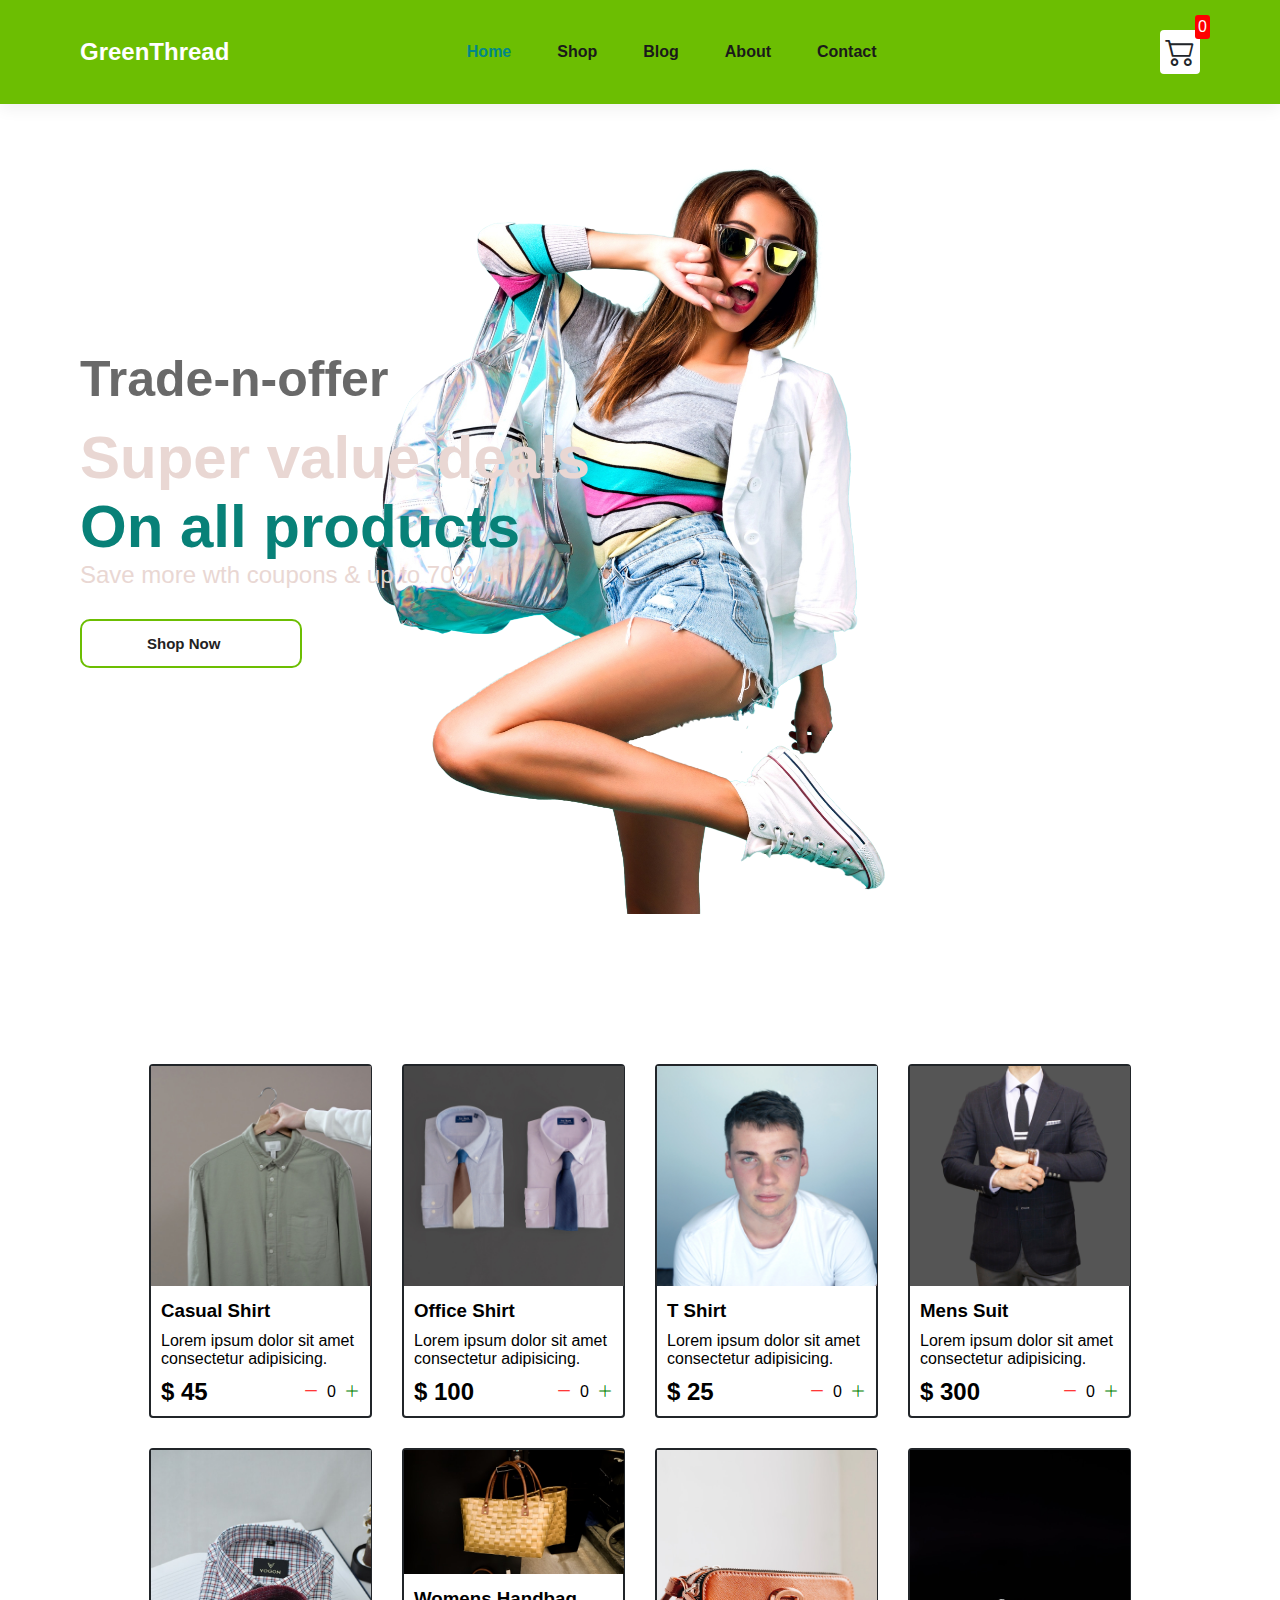
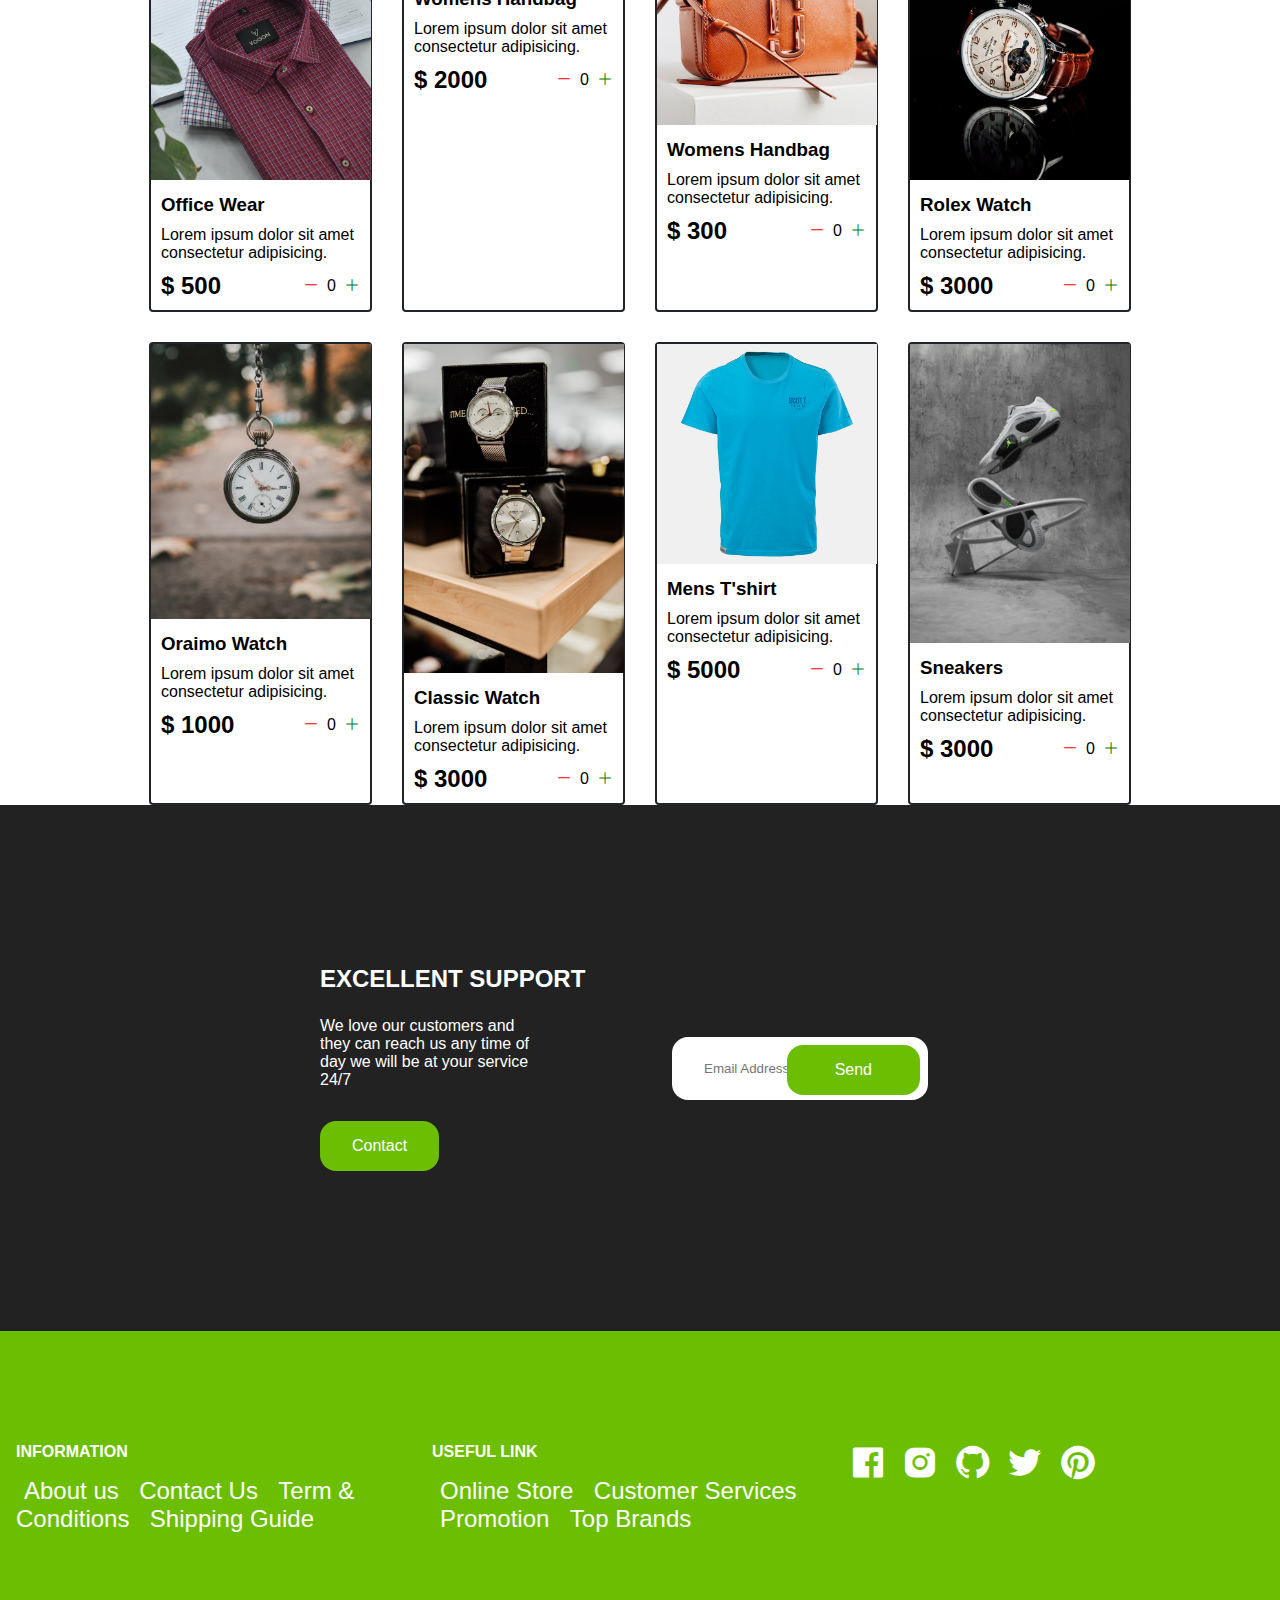
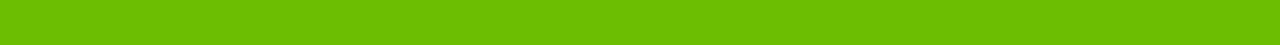
==== index.html @ 7774d868 "Complete Project" ====
<!DOCTYPE html>
<html lang="en">

<head>
  <meta charset="UTF-8">
  <meta http-equiv="X-UA-Compatible" content="IE=edge">
  <meta name="viewport" content="width=device-width, initial-scale=1.0">
  <title>Clothing Store</title>
  <link rel="stylesheet" href="./style.css">
  <link rel="stylesheet" href="https://cdn.jsdelivr.net/npm/bootstrap-icons@1.8.1/font/bootstrap-icons.css">
  <link
      href="https://unpkg.com/boxicons@2.0.7/css/boxicons.min.css"
      rel="stylesheet"
    />
</head>

<body>

    <section class="header" id="header">
        <a href="index.html">
            <h2>GreenThread</h2>
          </a>
        <div class="navbar">
          <ul class="navlist">
              <li><a href="#" class="active">Home</a></li>
              <li><a href="#">Shop</a></li>
              <li><a href="#">Blog</a></li>
              <li><a href="#">About</a></li>
              <li><a href="#">Contact</a></li>
              <li><a href="#"><i class="fa-light fa-bag-shopping"></i></a></li>
          </ul>
          
        </div>

        <a href="cart.html">
            <div class="cart">
              <i class="bi bi-cart2"></i>
              <div id="cartAmount" class="cartAmount">0</div>
            </div>
          </a>
      
    </section>


 <!--END OF NAV BAR-->

 <section class="hero">
    <h4>Trade-n-offer</h4>
    <h2>Super value deals</h2>
    <h1>On all products</h1>
    <p>Save more wth coupons & up to 70% off</p>
    <button>Shop Now</button>
  </section>
  <div class="shop" id="shop">
          <div class="shop-title">
            <h1>Featured Products</h1>
          </div>

  </div>


  <!-- Contact -->
  <section class="section contact">
    <div class="row">
      <div class="col">
        <h2>EXCELLENT SUPPORT</h2>
        <p>We love our customers and they can reach us any time
        of day we will be at your service 24/7</p>
        <a href="" class="btn btn-1">Contact</a>
      </div>
      <div class="col">
        <form action="">
          <div>
            <input type="email" placeholder="Email Address">
          <a href="">Send</a>
          </div>
        </form>
      </div>
    </div>
  </section>

  <!-- Footer -->
  <footer class="footer">
    <div class="row">
      <div class="col d-flex">
        <h4>INFORMATION</h4>
        <a href="">About us</a>
        <a href="">Contact Us</a>
        <a href="">Term & Conditions</a>
        <a href="">Shipping Guide</a>
      </div>
      <div class="col d-flex">
        <h4>USEFUL LINK</h4>
        <a href="">Online Store</a>
        <a href="">Customer Services</a>
        <a href="">Promotion</a>
        <a href="">Top Brands</a>
      </div>
      <div class="col d-flex">
        <span><i class='bx bxl-facebook-square'></i></span>
        <span><i class='bx bxl-instagram-alt' ></i></span>
        <span><i class='bx bxl-github' ></i></span>
        <span><i class='bx bxl-twitter' ></i></span>
        <span><i class='bx bxl-pinterest' ></i></span>
      </div>
    </div>
  </footer>

</body>
<script src="src/Data.js"></script>
<script src="src/main.js"></script>

</html>
---- style.css ----
/**
* ! Changing default styles of the browser
**/
:root {
    --white: #fff;
    --black: #222;
    --green: #6cbe02;
    --grey1: #f0f0f0;
    --grey2: #e9d7d3;
  }
* {
    margin: 0;
    padding: 0;
    box-sizing: border-box;
  }
  
  body {
    font-family: sans-serif;
  }
  
  i {
    cursor: pointer;
  }
  
  a {
    text-decoration: none;
    color: white;
  }

  .header{
    display: flex;
    justify-content: space-between;
    align-items: center;
    position: relative;
    box-shadow:0 5px 15px rgba(0, 0, 0, 0.06) ;
    padding: 30px 80px;
    background:var(--green);
    z-index: 999;
    
}

.navlist{
    display: flex;
    justify-content: center;
    align-items: center;
    
    
}
.navlist li{
    position: relative; 
    list-style: none;
    padding: 0 20px;
    margin: 3px;
    
}
.navlist li a{
    text-decoration: none;
    font-size: 16px;
    font-weight: 600;
    color: #1a1a1a;
    cursor: pointer;
    transition: 0.3s ease;
}

.navlist li a:hover,
.navlist li a.active{
    color: #018788;
}
.navlist li a.active::after,
.navlist li a:hover::after{
    content: '';
    position: absolute;
    width: 30%;
    background:var(--green);
    height: 2px;
    bottom: -4px;
    left: 20px;
}
  
.cart {
    position: relative;
    background-color: #fff;
    color: #212529;
    font-size: 30px;
    padding: 5px;
    border-radius: 4px;
  }
  
  .cartAmount {
    position: absolute;
    top: -15px;
    right: -10px;
    font-size: 16px;
    background-color: red;
    color: white;
    padding: 3px;
    border-radius: 3px;
  }
  /**
  * ! Navbar STyles are here
  **/

  .hero{
    background-image: url(./images/hero-1.png);
    background-size: cover;
    background-repeat: no-repeat;
    background-position: center;
    background-size: contain;
    height: 90vh;
    width: 100%;
    position: relative;
    padding: 0 80px;
    color: #e3e6f3;
    display: flex;
    align-items: flex-start;
    flex-direction: column;
    justify-content: center;
}

.hero h4{
    padding-bottom: 15px;
    font-size: 50px;
    color: dimgray;
}

.hero h2{
    font-size: 60px;
    color: var(--grey2);
}

.hero h1{
    color: #088178;
    font-size: 60px;
}
.hero p{
    font-size: 24px;
    color: var(--grey2);
    margin-bottom: 30px;
}

.hero button{
    border: 2px solid var(--green);
    padding: 14px 80px 14px 65px;
    cursor: pointer;
    font-weight: 700;
    font-size: 15px;
    background:transparent;
    border-radius: 10px;
    color: var(--black);
    transition: .5s ease;
}

.hero button:hover {
    background: var(--green);
    color: var(--black);
}

  /**
  * ! Shop items styles are here
  **/
  
  .shop {
    margin-top: 150px;
    display: grid;
    grid-template-columns: repeat(4, 223px);
    gap: 30px;
    justify-content: center;
  }
  
  @media (max-width: 1000px) {
    .shop {
      grid-template-columns: repeat(2, 223px);
    }
  }
  
  @media (max-width: 500px) {
    .shop {
      grid-template-columns: repeat(1, 223px);
    }
  }
  
  .item {
    border: 2px solid #212529;
    border-radius: 4px;
  }
  
  .details {
    display: flex;
    flex-direction: column;
    padding: 10px;
    gap: 10px;
  }
  
  .price-quantity {
    display: flex;
    flex-direction: row;
    justify-content: space-between;
    align-items: center;
  }
  
  .buttons {
    display: flex;
    flex-direction: row;
    gap: 8px;
    font-size: 16px;
  }
  
  .bi-dash-lg {
    color: red;
  }
  
  .bi-plus-lg {
    color: green;
  }
  
  /**
  * ! style rules for label and some buttons
  **/
  
  .text-center {
    text-align: center;
    margin-bottom: 20px;
  }
  
  .HomeBtn,
  .checkout,
  .removeAll {
    background-color: #212529;
    color: white;
    border: none;
    padding: 6px;
    border-radius: 3px;
    cursor: pointer;
    margin-top: 10px;
  }
  
  .checkout {
    background-color: green;
  }
  .removeAll {
    background-color: red;
  }
  .bi-x-lg {
    color: red;
    font-weight: bold;
  }
  
  /**
  * ! style rules for shopping-cart
  **/
  
  .shopping-cart {
    display: grid;
    grid-template-columns: repeat(1, 320px);
    justify-content: center;
    gap: 15px;
  }
  
  /**
  * ! style rules for cart-item
  **/
  
  .cart-item {
    border: 2px solid #212529;
    border-radius: 5px;
    display: flex;
  }
  
  .title-price-x {
    width: 195px;
    display: flex;
    align-items: center;
    justify-content: space-between;
    /* border: 2px solid red; */
  }
  
  .title-price {
    display: flex;
    align-items: center;
    gap: 10px;
  }
  
  .cart-item-price {
    background-color: #212529;
    color: white;
    border-radius: 4px;
    padding: 3px 6px;
  }

  /* Contact */

  
.contact {
    background-color: var(--black);
    color: var(--white);
    padding: 10rem 20rem;
  }
  
  .contact .row {
    display: grid;
    grid-template-columns: 1fr 1fr;
    align-items: center;
  }
  
  .contact .row .col h2 {
    margin-bottom: 1.5rem;
  }
  
  .contact .row .col p {
    width: 70%;
    margin-bottom: 2rem;
  }
  
  .btn-1 {
    background-color: var(--green);
    color: var(--white);
    display: inline-block;
    border-radius: 1rem;
    padding: 1rem 2rem;
  }
  
  .contact form div {
    position: relative;
    width: 80%;
    margin: 0 auto;
  }
  
  .contact form input {
    font-family: 'Roboto', sans-serif;
    text-indent: 2rem;
    width: 100%;
    border-radius: 1rem;
    padding: 1.5rem 0;
    outline: none;
    border: none;
  }
  
  .contact form a {
    position: absolute;
    top: 0;
    right: 0;
    background-color: var(--green);
    color: white;
    margin: 0.5rem;
    padding: 1rem 3rem;
    border-radius: 1rem;
  }

  /* Footer */
.footer {
    padding: 7rem 1rem;
    background-color: var(--green);
  }

  

  
  footer .row {
    display: grid;
    grid-template-columns: 1fr 1fr 1fr;
    max-width: 99.6rem;
    margin: 0 auto;
  }
  
  .footer .col {
    flex-direction: column;
    color: var(--white);
    align-items: flex-start;
  }
  
  .footer .col:last-child {
    flex-direction: row;
    justify-content: center;
  }
  
  .footer .col:last-child span {
    font-size: 2.5rem;
    margin-right: 0.5rem;
    color: var(--white);
  }
  
  .footer .col a {
    color: var(--white);
    font-size: 1.5rem;
    padding: 0.5rem;
    font-weight: 300;
  }
  
  .footer .col h4 {
    margin-bottom: 1rem;
  }
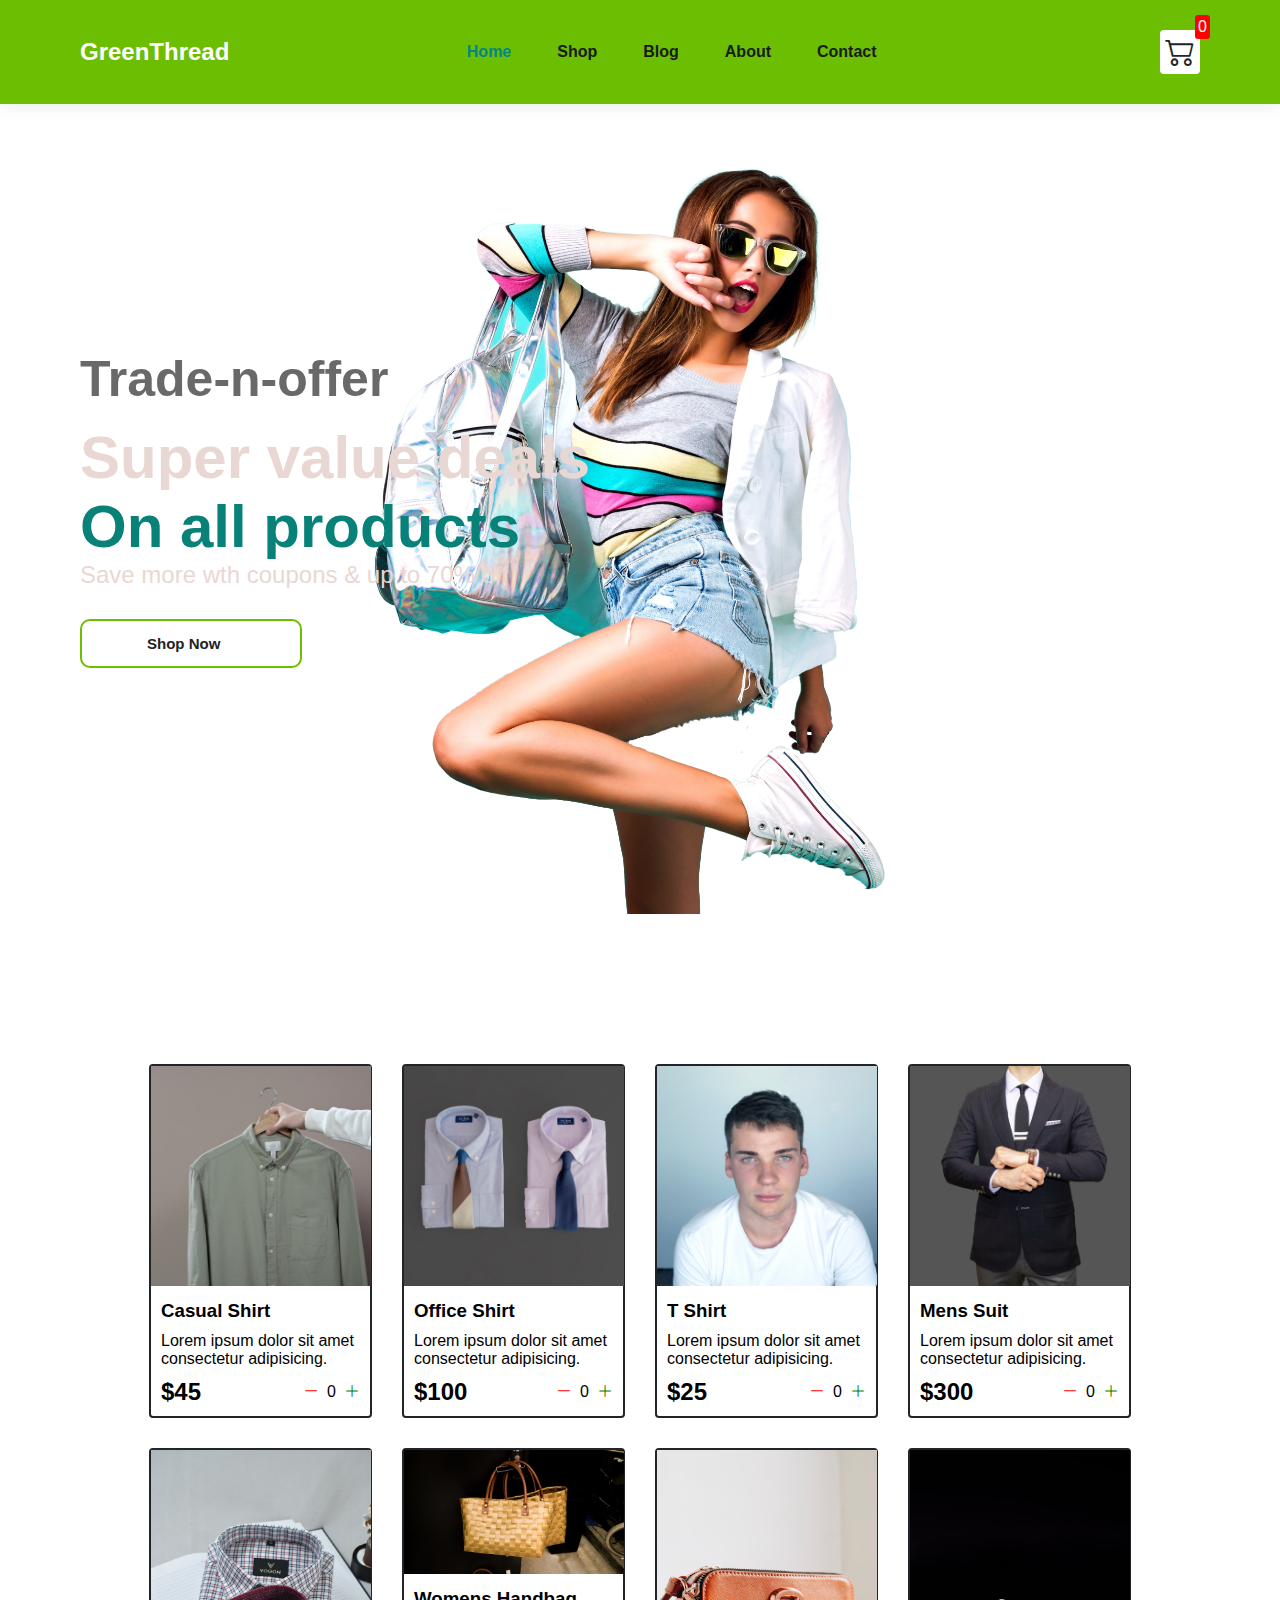
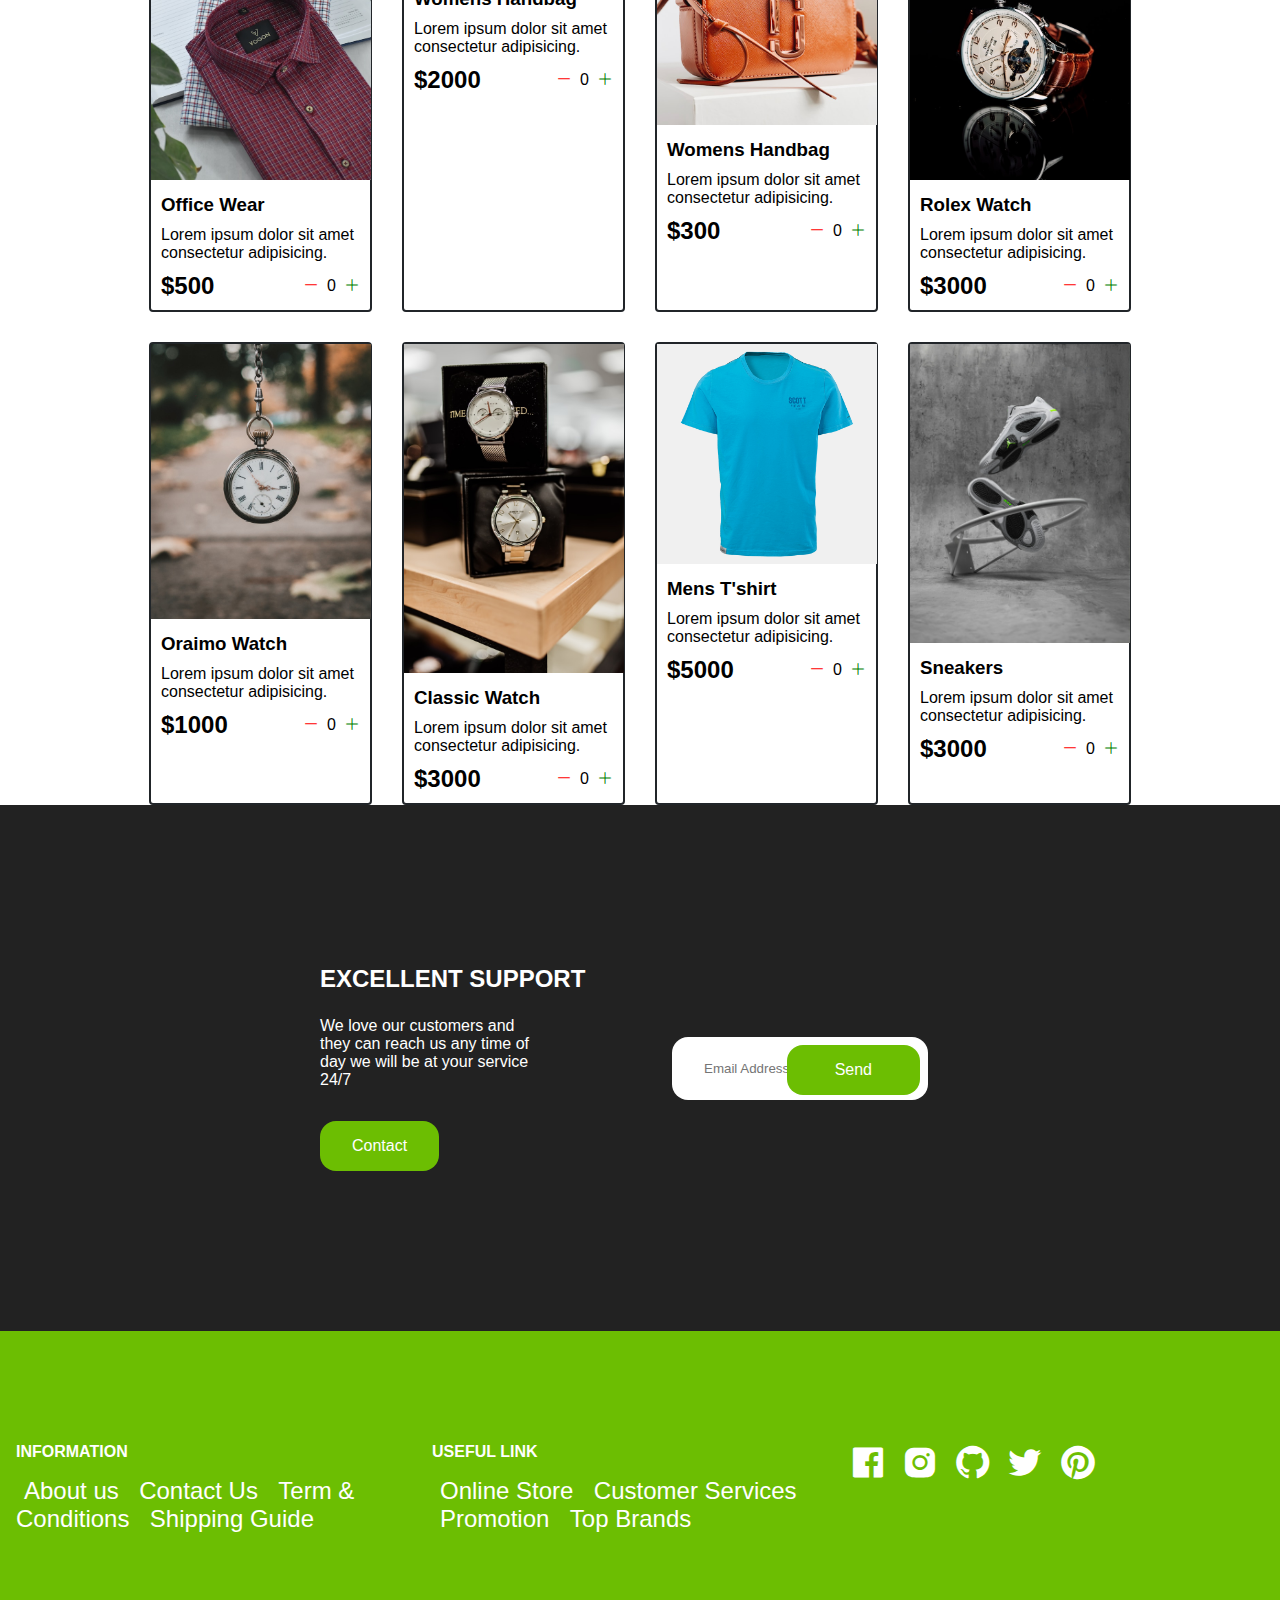
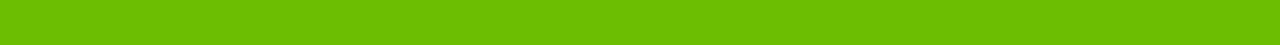
==== commit 3f0fed9f: "Updated changes" ====
--- a/index.html
+++ b/index.html
@@ -1,113 +1,113 @@
-<!DOCTYPE html>
-<html lang="en">
-
-<head>
-  <meta charset="UTF-8">
-  <meta http-equiv="X-UA-Compatible" content="IE=edge">
-  <meta name="viewport" content="width=device-width, initial-scale=1.0">
-  <title>Clothing Store</title>
-  <link rel="stylesheet" href="./style.css">
-  <link rel="stylesheet" href="https://cdn.jsdelivr.net/npm/bootstrap-icons@1.8.1/font/bootstrap-icons.css">
-  <link
-      href="https://unpkg.com/boxicons@2.0.7/css/boxicons.min.css"
-      rel="stylesheet"
-    />
-</head>
-
-<body>
-
-    <section class="header" id="header">
-        <a href="index.html">
-            <h2>GreenThread</h2>
-          </a>
-        <div class="navbar">
-          <ul class="navlist">
-              <li><a href="#" class="active">Home</a></li>
-              <li><a href="#">Shop</a></li>
-              <li><a href="#">Blog</a></li>
-              <li><a href="#">About</a></li>
-              <li><a href="#">Contact</a></li>
-              <li><a href="#"><i class="fa-light fa-bag-shopping"></i></a></li>
-          </ul>
-          
-        </div>
-
-        <a href="cart.html">
-            <div class="cart">
-              <i class="bi bi-cart2"></i>
-              <div id="cartAmount" class="cartAmount">0</div>
-            </div>
-          </a>
-      
-    </section>
-
-
- <!--END OF NAV BAR-->
-
- <section class="hero">
-    <h4>Trade-n-offer</h4>
-    <h2>Super value deals</h2>
-    <h1>On all products</h1>
-    <p>Save more wth coupons & up to 70% off</p>
-    <button>Shop Now</button>
-  </section>
-  <div class="shop" id="shop">
-          <div class="shop-title">
-            <h1>Featured Products</h1>
-          </div>
-
-  </div>
-
-
-  <!-- Contact -->
-  <section class="section contact">
-    <div class="row">
-      <div class="col">
-        <h2>EXCELLENT SUPPORT</h2>
-        <p>We love our customers and they can reach us any time
-        of day we will be at your service 24/7</p>
-        <a href="" class="btn btn-1">Contact</a>
-      </div>
-      <div class="col">
-        <form action="">
-          <div>
-            <input type="email" placeholder="Email Address">
-          <a href="">Send</a>
-          </div>
-        </form>
-      </div>
-    </div>
-  </section>
-
-  <!-- Footer -->
-  <footer class="footer">
-    <div class="row">
-      <div class="col d-flex">
-        <h4>INFORMATION</h4>
-        <a href="">About us</a>
-        <a href="">Contact Us</a>
-        <a href="">Term & Conditions</a>
-        <a href="">Shipping Guide</a>
-      </div>
-      <div class="col d-flex">
-        <h4>USEFUL LINK</h4>
-        <a href="">Online Store</a>
-        <a href="">Customer Services</a>
-        <a href="">Promotion</a>
-        <a href="">Top Brands</a>
-      </div>
-      <div class="col d-flex">
-        <span><i class='bx bxl-facebook-square'></i></span>
-        <span><i class='bx bxl-instagram-alt' ></i></span>
-        <span><i class='bx bxl-github' ></i></span>
-        <span><i class='bx bxl-twitter' ></i></span>
-        <span><i class='bx bxl-pinterest' ></i></span>
-      </div>
-    </div>
-  </footer>
-
-</body>
-<script src="src/Data.js"></script>
-<script src="src/main.js"></script>
-
+<!DOCTYPE html>
+<html lang="en">
+
+<head>
+  <meta charset="UTF-8">
+  <meta http-equiv="X-UA-Compatible" content="IE=edge">
+  <meta name="viewport" content="width=device-width, initial-scale=1.0">
+  <title>Clothing Store</title>
+  <link rel="stylesheet" href="./style.css">
+  <link rel="stylesheet" href="https://cdn.jsdelivr.net/npm/bootstrap-icons@1.8.1/font/bootstrap-icons.css">
+  <link
+      href="https://unpkg.com/boxicons@2.0.7/css/boxicons.min.css"
+      rel="stylesheet"
+    />
+</head>
+
+<body>
+
+    <section class="header" id="header">
+        <a href="index.html">
+            <h2>GreenThread</h2>
+          </a>
+        <div class="navbar">
+          <ul class="navlist">
+              <li><a href="#" class="active">Home</a></li>
+              <li><a href="#">Shop</a></li>
+              <li><a href="#">Blog</a></li>
+              <li><a href="#">About</a></li>
+              <li><a href="#">Contact</a></li>
+              <li><a href="#"><i class="fa-light fa-bag-shopping"></i></a></li>
+          </ul>
+          
+        </div>
+
+        <a href="cart.html">
+            <div class="cart">
+              <i class="bi bi-cart2"></i>
+              <div id="cartAmount" class="cartAmount">0</div>
+            </div>
+          </a>
+      
+    </section>
+
+
+ <!--END OF NAV BAR-->
+
+ <section class="hero">
+    <h4>Trade-n-offer</h4>
+    <h2>Super value deals</h2>
+    <h1>On all products</h1>
+    <p>Save more wth coupons & up to 70% off</p>
+    <button>Shop Now</button>
+  </section>
+  <div class="shop" id="shop">
+          <div class="shop-title">
+            <h1>Featured Products</h1>
+          </div>
+
+  </div>
+
+
+  <!-- Contact -->
+  <section class="section contact">
+    <div class="row">
+      <div class="col">
+        <h2>EXCELLENT SUPPORT</h2>
+        <p>We love our customers and they can reach us any time
+        of day we will be at your service 24/7</p>
+        <a href="" class="btn btn-1">Contact</a>
+      </div>
+      <div class="col">
+        <form action="">
+          <div>
+            <input type="email" placeholder="Email Address">
+          <a href="">Send</a>
+          </div>
+        </form>
+      </div>
+    </div>
+  </section>
+
+  <!-- Footer -->
+  <footer class="footer">
+    <div class="row">
+      <div class="col d-flex">
+        <h4>INFORMATION</h4>
+        <a href="">About us</a>
+        <a href="">Contact Us</a>
+        <a href="">Term & Conditions</a>
+        <a href="">Shipping Guide</a>
+      </div>
+      <div class="col d-flex">
+        <h4>USEFUL LINK</h4>
+        <a href="">Online Store</a>
+        <a href="">Customer Services</a>
+        <a href="">Promotion</a>
+        <a href="">Top Brands</a>
+      </div>
+      <div class="col d-flex">
+        <span><i class='bx bxl-facebook-square'></i></span>
+        <span><i class='bx bxl-instagram-alt' ></i></span>
+        <span><i class='bx bxl-github' ></i></span>
+        <span><i class='bx bxl-twitter' ></i></span>
+        <span><i class='bx bxl-pinterest' ></i></span>
+      </div>
+    </div>
+  </footer>
+
+</body>
+
+<script src="src/main.js"></script>
+
 </html>--- a/style.css
+++ b/style.css
@@ -1,392 +1,392 @@
-/**
-* ! Changing default styles of the browser
-**/
-:root {
-    --white: #fff;
-    --black: #222;
-    --green: #6cbe02;
-    --grey1: #f0f0f0;
-    --grey2: #e9d7d3;
-  }
-* {
-    margin: 0;
-    padding: 0;
-    box-sizing: border-box;
-  }
-  
-  body {
-    font-family: sans-serif;
-  }
-  
-  i {
-    cursor: pointer;
-  }
-  
-  a {
-    text-decoration: none;
-    color: white;
-  }
-
-  .header{
-    display: flex;
-    justify-content: space-between;
-    align-items: center;
-    position: relative;
-    box-shadow:0 5px 15px rgba(0, 0, 0, 0.06) ;
-    padding: 30px 80px;
-    background:var(--green);
-    z-index: 999;
-    
-}
-
-.navlist{
-    display: flex;
-    justify-content: center;
-    align-items: center;
-    
-    
-}
-.navlist li{
-    position: relative; 
-    list-style: none;
-    padding: 0 20px;
-    margin: 3px;
-    
-}
-.navlist li a{
-    text-decoration: none;
-    font-size: 16px;
-    font-weight: 600;
-    color: #1a1a1a;
-    cursor: pointer;
-    transition: 0.3s ease;
-}
-
-.navlist li a:hover,
-.navlist li a.active{
-    color: #018788;
-}
-.navlist li a.active::after,
-.navlist li a:hover::after{
-    content: '';
-    position: absolute;
-    width: 30%;
-    background:var(--green);
-    height: 2px;
-    bottom: -4px;
-    left: 20px;
-}
-  
-.cart {
-    position: relative;
-    background-color: #fff;
-    color: #212529;
-    font-size: 30px;
-    padding: 5px;
-    border-radius: 4px;
-  }
-  
-  .cartAmount {
-    position: absolute;
-    top: -15px;
-    right: -10px;
-    font-size: 16px;
-    background-color: red;
-    color: white;
-    padding: 3px;
-    border-radius: 3px;
-  }
-  /**
-  * ! Navbar STyles are here
-  **/
-
-  .hero{
-    background-image: url(./images/hero-1.png);
-    background-size: cover;
-    background-repeat: no-repeat;
-    background-position: center;
-    background-size: contain;
-    height: 90vh;
-    width: 100%;
-    position: relative;
-    padding: 0 80px;
-    color: #e3e6f3;
-    display: flex;
-    align-items: flex-start;
-    flex-direction: column;
-    justify-content: center;
-}
-
-.hero h4{
-    padding-bottom: 15px;
-    font-size: 50px;
-    color: dimgray;
-}
-
-.hero h2{
-    font-size: 60px;
-    color: var(--grey2);
-}
-
-.hero h1{
-    color: #088178;
-    font-size: 60px;
-}
-.hero p{
-    font-size: 24px;
-    color: var(--grey2);
-    margin-bottom: 30px;
-}
-
-.hero button{
-    border: 2px solid var(--green);
-    padding: 14px 80px 14px 65px;
-    cursor: pointer;
-    font-weight: 700;
-    font-size: 15px;
-    background:transparent;
-    border-radius: 10px;
-    color: var(--black);
-    transition: .5s ease;
-}
-
-.hero button:hover {
-    background: var(--green);
-    color: var(--black);
-}
-
-  /**
-  * ! Shop items styles are here
-  **/
-  
-  .shop {
-    margin-top: 150px;
-    display: grid;
-    grid-template-columns: repeat(4, 223px);
-    gap: 30px;
-    justify-content: center;
-  }
-  
-  @media (max-width: 1000px) {
-    .shop {
-      grid-template-columns: repeat(2, 223px);
-    }
-  }
-  
-  @media (max-width: 500px) {
-    .shop {
-      grid-template-columns: repeat(1, 223px);
-    }
-  }
-  
-  .item {
-    border: 2px solid #212529;
-    border-radius: 4px;
-  }
-  
-  .details {
-    display: flex;
-    flex-direction: column;
-    padding: 10px;
-    gap: 10px;
-  }
-  
-  .price-quantity {
-    display: flex;
-    flex-direction: row;
-    justify-content: space-between;
-    align-items: center;
-  }
-  
-  .buttons {
-    display: flex;
-    flex-direction: row;
-    gap: 8px;
-    font-size: 16px;
-  }
-  
-  .bi-dash-lg {
-    color: red;
-  }
-  
-  .bi-plus-lg {
-    color: green;
-  }
-  
-  /**
-  * ! style rules for label and some buttons
-  **/
-  
-  .text-center {
-    text-align: center;
-    margin-bottom: 20px;
-  }
-  
-  .HomeBtn,
-  .checkout,
-  .removeAll {
-    background-color: #212529;
-    color: white;
-    border: none;
-    padding: 6px;
-    border-radius: 3px;
-    cursor: pointer;
-    margin-top: 10px;
-  }
-  
-  .checkout {
-    background-color: green;
-  }
-  .removeAll {
-    background-color: red;
-  }
-  .bi-x-lg {
-    color: red;
-    font-weight: bold;
-  }
-  
-  /**
-  * ! style rules for shopping-cart
-  **/
-  
-  .shopping-cart {
-    display: grid;
-    grid-template-columns: repeat(1, 320px);
-    justify-content: center;
-    gap: 15px;
-  }
-  
-  /**
-  * ! style rules for cart-item
-  **/
-  
-  .cart-item {
-    border: 2px solid #212529;
-    border-radius: 5px;
-    display: flex;
-  }
-  
-  .title-price-x {
-    width: 195px;
-    display: flex;
-    align-items: center;
-    justify-content: space-between;
-    /* border: 2px solid red; */
-  }
-  
-  .title-price {
-    display: flex;
-    align-items: center;
-    gap: 10px;
-  }
-  
-  .cart-item-price {
-    background-color: #212529;
-    color: white;
-    border-radius: 4px;
-    padding: 3px 6px;
-  }
-
-  /* Contact */
-
-  
-.contact {
-    background-color: var(--black);
-    color: var(--white);
-    padding: 10rem 20rem;
-  }
-  
-  .contact .row {
-    display: grid;
-    grid-template-columns: 1fr 1fr;
-    align-items: center;
-  }
-  
-  .contact .row .col h2 {
-    margin-bottom: 1.5rem;
-  }
-  
-  .contact .row .col p {
-    width: 70%;
-    margin-bottom: 2rem;
-  }
-  
-  .btn-1 {
-    background-color: var(--green);
-    color: var(--white);
-    display: inline-block;
-    border-radius: 1rem;
-    padding: 1rem 2rem;
-  }
-  
-  .contact form div {
-    position: relative;
-    width: 80%;
-    margin: 0 auto;
-  }
-  
-  .contact form input {
-    font-family: 'Roboto', sans-serif;
-    text-indent: 2rem;
-    width: 100%;
-    border-radius: 1rem;
-    padding: 1.5rem 0;
-    outline: none;
-    border: none;
-  }
-  
-  .contact form a {
-    position: absolute;
-    top: 0;
-    right: 0;
-    background-color: var(--green);
-    color: white;
-    margin: 0.5rem;
-    padding: 1rem 3rem;
-    border-radius: 1rem;
-  }
-
-  /* Footer */
-.footer {
-    padding: 7rem 1rem;
-    background-color: var(--green);
-  }
-
-  
-
-  
-  footer .row {
-    display: grid;
-    grid-template-columns: 1fr 1fr 1fr;
-    max-width: 99.6rem;
-    margin: 0 auto;
-  }
-  
-  .footer .col {
-    flex-direction: column;
-    color: var(--white);
-    align-items: flex-start;
-  }
-  
-  .footer .col:last-child {
-    flex-direction: row;
-    justify-content: center;
-  }
-  
-  .footer .col:last-child span {
-    font-size: 2.5rem;
-    margin-right: 0.5rem;
-    color: var(--white);
-  }
-  
-  .footer .col a {
-    color: var(--white);
-    font-size: 1.5rem;
-    padding: 0.5rem;
-    font-weight: 300;
-  }
-  
-  .footer .col h4 {
-    margin-bottom: 1rem;
-  }
+/**
+* ! Changing default styles of the browser
+**/
+:root {
+    --white: #fff;
+    --black: #222;
+    --green: #6cbe02;
+    --grey1: #f0f0f0;
+    --grey2: #e9d7d3;
+  }
+* {
+    margin: 0;
+    padding: 0;
+    box-sizing: border-box;
+  }
+  
+  body {
+    font-family: sans-serif;
+  }
+  
+  i {
+    cursor: pointer;
+  }
+  
+  a {
+    text-decoration: none;
+    color: white;
+  }
+
+  .header{
+    display: flex;
+    justify-content: space-between;
+    align-items: center;
+    position: relative;
+    box-shadow:0 5px 15px rgba(0, 0, 0, 0.06) ;
+    padding: 30px 80px;
+    background:var(--green);
+    z-index: 999;
+    
+}
+
+.navlist{
+    display: flex;
+    justify-content: center;
+    align-items: center;
+    
+    
+}
+.navlist li{
+    position: relative; 
+    list-style: none;
+    padding: 0 20px;
+    margin: 3px;
+    
+}
+.navlist li a{
+    text-decoration: none;
+    font-size: 16px;
+    font-weight: 600;
+    color: #1a1a1a;
+    cursor: pointer;
+    transition: 0.3s ease;
+}
+
+.navlist li a:hover,
+.navlist li a.active{
+    color: #018788;
+}
+.navlist li a.active::after,
+.navlist li a:hover::after{
+    content: '';
+    position: absolute;
+    width: 30%;
+    background:var(--green);
+    height: 2px;
+    bottom: -4px;
+    left: 20px;
+}
+  
+.cart {
+    position: relative;
+    background-color: #fff;
+    color: #212529;
+    font-size: 30px;
+    padding: 5px;
+    border-radius: 4px;
+  }
+  
+  .cartAmount {
+    position: absolute;
+    top: -15px;
+    right: -10px;
+    font-size: 16px;
+    background-color: red;
+    color: white;
+    padding: 3px;
+    border-radius: 3px;
+  }
+  /**
+  * ! Navbar STyles are here
+  **/
+
+  .hero{
+    background-image: url(./images/hero-1.png);
+    background-size: cover;
+    background-repeat: no-repeat;
+    background-position: center;
+    background-size: contain;
+    height: 90vh;
+    width: 100%;
+    position: relative;
+    padding: 0 80px;
+    color: #e3e6f3;
+    display: flex;
+    align-items: flex-start;
+    flex-direction: column;
+    justify-content: center;
+}
+
+.hero h4{
+    padding-bottom: 15px;
+    font-size: 50px;
+    color: dimgray;
+}
+
+.hero h2{
+    font-size: 60px;
+    color: var(--grey2);
+}
+
+.hero h1{
+    color: #088178;
+    font-size: 60px;
+}
+.hero p{
+    font-size: 24px;
+    color: var(--grey2);
+    margin-bottom: 30px;
+}
+
+.hero button{
+    border: 2px solid var(--green);
+    padding: 14px 80px 14px 65px;
+    cursor: pointer;
+    font-weight: 700;
+    font-size: 15px;
+    background:transparent;
+    border-radius: 10px;
+    color: var(--black);
+    transition: .5s ease;
+}
+
+.hero button:hover {
+    background: var(--green);
+    color: var(--black);
+}
+
+  /**
+  * ! Shop items styles are here
+  **/
+  
+  .shop {
+    margin-top: 150px;
+    display: grid;
+    grid-template-columns: repeat(4, 223px);
+    gap: 30px;
+    justify-content: center;
+  }
+  
+  @media (max-width: 1000px) {
+    .shop {
+      grid-template-columns: repeat(2, 223px);
+    }
+  }
+  
+  @media (max-width: 500px) {
+    .shop {
+      grid-template-columns: repeat(1, 223px);
+    }
+  }
+  
+  .item {
+    border: 2px solid #212529;
+    border-radius: 4px;
+  }
+  
+  .details {
+    display: flex;
+    flex-direction: column;
+    padding: 10px;
+    gap: 10px;
+  }
+  
+  .price-quantity {
+    display: flex;
+    flex-direction: row;
+    justify-content: space-between;
+    align-items: center;
+  }
+  
+  .buttons {
+    display: flex;
+    flex-direction: row;
+    gap: 8px;
+    font-size: 16px;
+  }
+  
+  .bi-dash-lg {
+    color: red;
+  }
+  
+  .bi-plus-lg {
+    color: green;
+  }
+  
+  /**
+  * ! style rules for label and some buttons
+  **/
+  
+  .text-center {
+    text-align: center;
+    margin-bottom: 20px;
+  }
+  
+  .HomeBtn,
+  .checkout,
+  .removeAll {
+    background-color: #212529;
+    color: white;
+    border: none;
+    padding: 6px;
+    border-radius: 3px;
+    cursor: pointer;
+    margin-top: 10px;
+  }
+  
+  .checkout {
+    background-color: green;
+  }
+  .removeAll {
+    background-color: red;
+  }
+  .bi-x-lg {
+    color: red;
+    font-weight: bold;
+  }
+  
+  /**
+  * ! style rules for shopping-cart
+  **/
+  
+  .shopping-cart {
+    display: grid;
+    grid-template-columns: repeat(1, 320px);
+    justify-content: center;
+    gap: 15px;
+  }
+  
+  /**
+  * ! style rules for cart-item
+  **/
+  
+  .cart-item {
+    border: 2px solid #212529;
+    border-radius: 5px;
+    display: flex;
+  }
+  
+  .title-price-x {
+    width: 195px;
+    display: flex;
+    align-items: center;
+    justify-content: space-between;
+    /* border: 2px solid red; */
+  }
+  
+  .title-price {
+    display: flex;
+    align-items: center;
+    gap: 10px;
+  }
+  
+  .cart-item-price {
+    background-color: #212529;
+    color: white;
+    border-radius: 4px;
+    padding: 3px 6px;
+  }
+
+  /* Contact */
+
+  
+.contact {
+    background-color: var(--black);
+    color: var(--white);
+    padding: 10rem 20rem;
+  }
+  
+  .contact .row {
+    display: grid;
+    grid-template-columns: 1fr 1fr;
+    align-items: center;
+  }
+  
+  .contact .row .col h2 {
+    margin-bottom: 1.5rem;
+  }
+  
+  .contact .row .col p {
+    width: 70%;
+    margin-bottom: 2rem;
+  }
+  
+  .btn-1 {
+    background-color: var(--green);
+    color: var(--white);
+    display: inline-block;
+    border-radius: 1rem;
+    padding: 1rem 2rem;
+  }
+  
+  .contact form div {
+    position: relative;
+    width: 80%;
+    margin: 0 auto;
+  }
+  
+  .contact form input {
+    font-family: 'Roboto', sans-serif;
+    text-indent: 2rem;
+    width: 100%;
+    border-radius: 1rem;
+    padding: 1.5rem 0;
+    outline: none;
+    border: none;
+  }
+  
+  .contact form a {
+    position: absolute;
+    top: 0;
+    right: 0;
+    background-color: var(--green);
+    color: white;
+    margin: 0.5rem;
+    padding: 1rem 3rem;
+    border-radius: 1rem;
+  }
+
+  /* Footer */
+.footer {
+    padding: 7rem 1rem;
+    background-color: var(--green);
+  }
+
+  
+
+  
+  footer .row {
+    display: grid;
+    grid-template-columns: 1fr 1fr 1fr;
+    max-width: 99.6rem;
+    margin: 0 auto;
+  }
+  
+  .footer .col {
+    flex-direction: column;
+    color: var(--white);
+    align-items: flex-start;
+  }
+  
+  .footer .col:last-child {
+    flex-direction: row;
+    justify-content: center;
+  }
+  
+  .footer .col:last-child span {
+    font-size: 2.5rem;
+    margin-right: 0.5rem;
+    color: var(--white);
+  }
+  
+  .footer .col a {
+    color: var(--white);
+    font-size: 1.5rem;
+    padding: 0.5rem;
+    font-weight: 300;
+  }
+  
+  .footer .col h4 {
+    margin-bottom: 1rem;
+  }
   